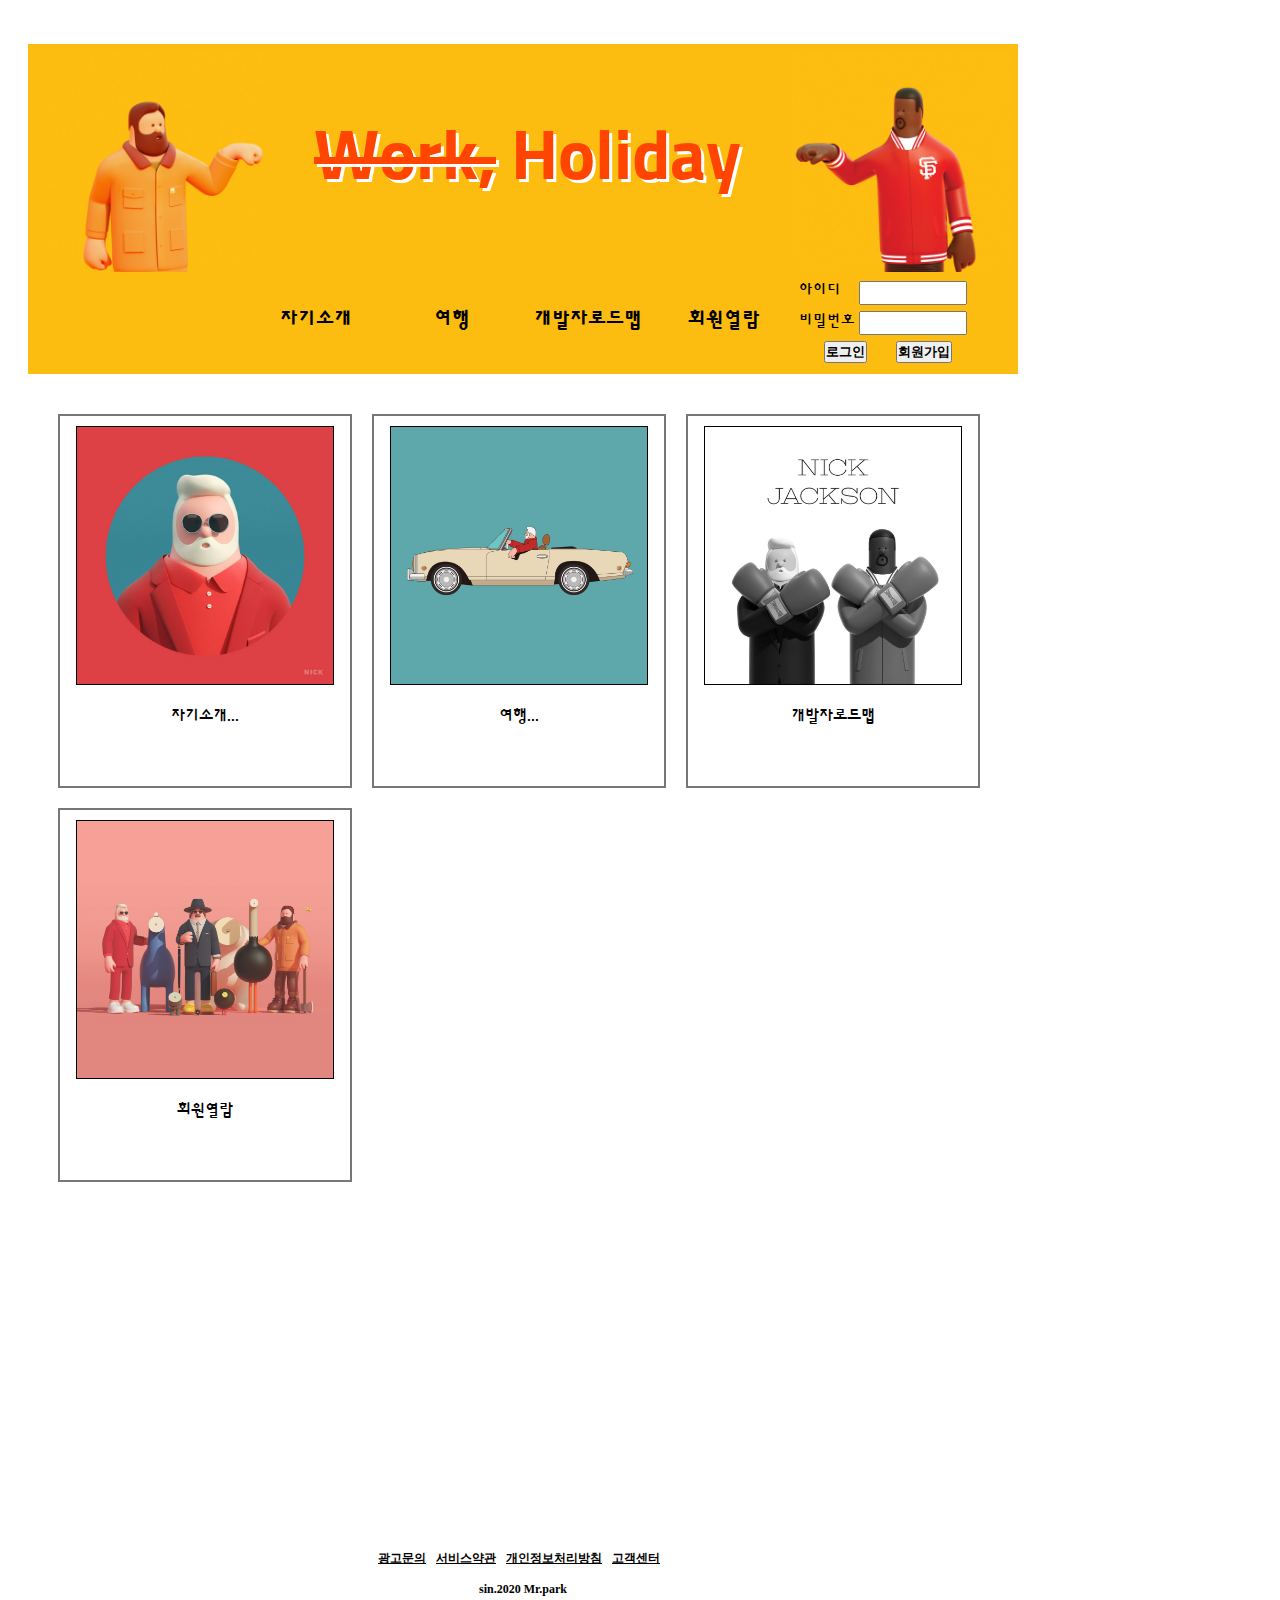
==== index.html @ 4a9917fa "첫 번 째 커 밋 git status" ====
<!DOCTYPE html>
<html lang="ko">
<head>
    <meta charset="UTF-8">
    <meta name="viewport" content="width=device-width, initial-scale=1.0">
    <script src="js/jquery-3.5.1.js"></script>
    <link href="https://fonts.googleapis.com/css2?family=Sunflower:wght@500&display=swap" rel="stylesheet">
    <link rel="stylesheet" href="css/index.css">
    <script src="js/index.js"></script>
    <title>Work-Holiday-index</title>
</head>
<body>
    <section id="container">
        <header id="header">
            <div id="icon1">
                <img src="images/24058934_1949676435292395_6886902241115207558_n.jpg" alt="">
            </div>
            <div id="page-name">
                <h1><a href="index.html"><del>Work,</del> Holiday</a></h1>
            </div>
            <div id="icon2">
                <img src="images/24131245_1949676438625728_6976240118002103382_n.jpg" id="">
            </div>
            <div id="header-menu">
                <ul>
                    <li class="main-menu"><a href="my-info.html">자기소개</a></li>
                    <li class="main-menu">
                        <a href="#">여행</a>
                        <ul class="sub-menu">
                            <li><a href="trip_paris.html">Paris</a></li>
                            <li><a href="trip_roma.html">Roma</a></li>
                            <li><a href="trip_praha.html">Praha</a></li>
                        </ul>
                    </li>
                    <li class="main-menu"><a href="load-map.html">개발자로드맵</a></li>
                    <li class="main-menu"><a href="member.html">회원열람</a></li>
                </ul>
            </div>
            <form action="" method="POST">
                <fieldset id="login">
                    <ul>
                        <li>
                            <label for="user-id">아이디</label>
                            <input type="text" id="user-id" name="user-id">
                        </li>
                        <li>
                            <label for="password">비밀번호</label>
                            <input type="password" id="password" name="password">
                        </li>
                    </ul>
                    <input type="button" value="로그인" id="login-btn">
                    <button type="button" id="login-btn" onclick="location.href='signup.html'">회원가입</button>
                </fieldset>
            </form>
            <form action="" method="GET">
                <fieldset id="login-member">
                    <ul>
                        <li>
                            <label for="hi">반갑습니다~!!</label>
                        </li>
                        
                    </ul>
                    <button type="button" id="logout-btn" >로그아웃</button>
                </fieldset>
            </form>
        </header>
        <section id="content">
            <div id="index-1">
                <img src="images/superfiction_1.jpg" alt="">
                <p>자기소개...</p>
            </div>
            <div id="index-2">
                <img src="images/92789855_2555708411355858_9049295410325094400_n.jpg" alt="">
                <p>여행...</p>
            </div>

            <div id="index-3">
                <img src="images/20664038_1902510023342370_6294707602237522524_n.jpg" alt="">
                <p>개발자로드맵</p>
            </div>

            <div id="index-4">
                <img src="images/816176e343fb9e7bc1f2718c.jpg" alt="">
                <p>회원열람</p>
            </div>
        </section>
        <footer id="footer">
            <div id="footer-menu">
                <ul>
                    <li><a href="#">광고문의</a></li>
                    <li><a href="#">서비스약관</a></li>
                    <li><a href="#">개인정보처리방침</a></li>
                    <li><a href="#">고객센터</a></li>
                </ul>
            </div>
            <br>
            <p>sin.2020 Mr.park</p>
        </footer>
    </section>
</body>
</html>
---- css/index.css ----
/* 전체 page 구성 */
#container  {width: 1000px; height: 1600px; background-color: rgb(255, 255, 255); 
            padding: 20px; font-family: 'Sunflower';}
#header     {width: 990px; height: 330px; background-color: rgb(252, 189, 16); margin-bottom: 10px;  
            }
#content    {width: 930px; height: 1080px; background-color: white; margin-bottom: 10px;overflow: hidden;
            padding: 30px;}
#footer     {width: 990px; height: 100px; background-color: #ffffff; text-align: center; overflow: hidden;}

/* header 내용 */
#icon1      {float:left; margin-left: 20px; margin-top:10px; }
#icon1 img  {width: 220px; padding:0px; margin:-2px;}
#page-name  {width:430px; float: left; margin-left: 50px; margin-top: 50px;}
#page-name a    {text-decoration: none; color:orangered; text-shadow: 3px 3px 0px white;
                font-size: 70px;}
#icon2      {float:left; margin-left: 50px; margin-top: 10px;}
#icon2 img  {width: 220px; padding:0px; margin:-2px;}
#header-menu {margin-top: 00px; margin-left:175px; width:700px; height:40px;
                }
.main-menu      {float: left; list-style: none;  position: relative; margin-top: 20px;
                width: 120px; height: 30px; margin-left: 10px; background-color:unset; 
                text-align: center; padding:3px; line-height: 45px; }
.main-menu a  {color: black; text-decoration: none; font-size: 20px; font-weight: bold;}
.sub-menu       {display:none; background-color: orangered; padding:0px;}
.sub-menu li    {width: 120px; height: 40px; list-style: none;}
.sub-menu a     {color:rgb(255, 210, 85)}
#header-menu li:hover .sub-menu{display:block;}
.sub-menu li :hover {color:white; }

#login      { width:200px; height:82.5px; border:0px; }
#login ul   {list-style: none; padding: 0; float: left; margin-left: 10px; margin:0px;}
#login li   {width: 200px; height: 30px;  float: left; }
#login li label { width: 60px; font-size: 15px; float: left;}
#login ul li input {width: 100px; height: 18px; }
#login-btn    {padding:0px; margin-left: 25px; font-size:13px; font-weight: bold;}

#login-member      { width:200px; height:82.5px; border:0px; display: none;}
#login-member ul   {list-style: none; padding: 0; margin-left: 60px; margin-top:10px; margin-bottom:0px;}
#logout-btn    {margin-left: 70px; margin-top: 10px; font-size:13px; font-weight: bold;}


/* content 내용 */
#index-1    {width: 270px; height: 350px; border:2px solid rgb(119, 119, 119); padding:10px; text-align: center;
            float: left;}
#index-1>img    {width: 95%; border:1px solid black;}
#index-2    {width: 270px; height: 350px; border:2px solid rgb(119, 119, 119); padding:10px; text-align: center;
            float: left; margin-left: 20px; margin-top: 0;}
#index-2>img    {width: 95%; border:1px solid black;}
#index-3    {width: 270px; height: 350px; border:2px solid rgb(119, 119, 119); padding:10px; text-align: center;
            float: left; margin-left: 20px; margin-top: 0;}
#index-3>img    {width: 95%; border:1px solid black;}
#index-4    {width: 270px; height: 350px; border:2px solid rgb(119, 119, 119); padding:10px; text-align: center;
            float: left; margin-left: 0px; margin-top: 20px;}
#index-4>img    {width: 95%; border:1px solid black;}

/* footer 내용 */
#footer-menu   {margin-left: 300px; }
#footer li  {list-style: none; float: left; margin-left: 10px; font-size: 12px; }
#footer ul li a{text-decoration: underline; color: black; font-family : "돋움체"; font-weight: bold;}
#footer p   {font-size: 12px; font-family : "돋움체"; font-weight: bold;}
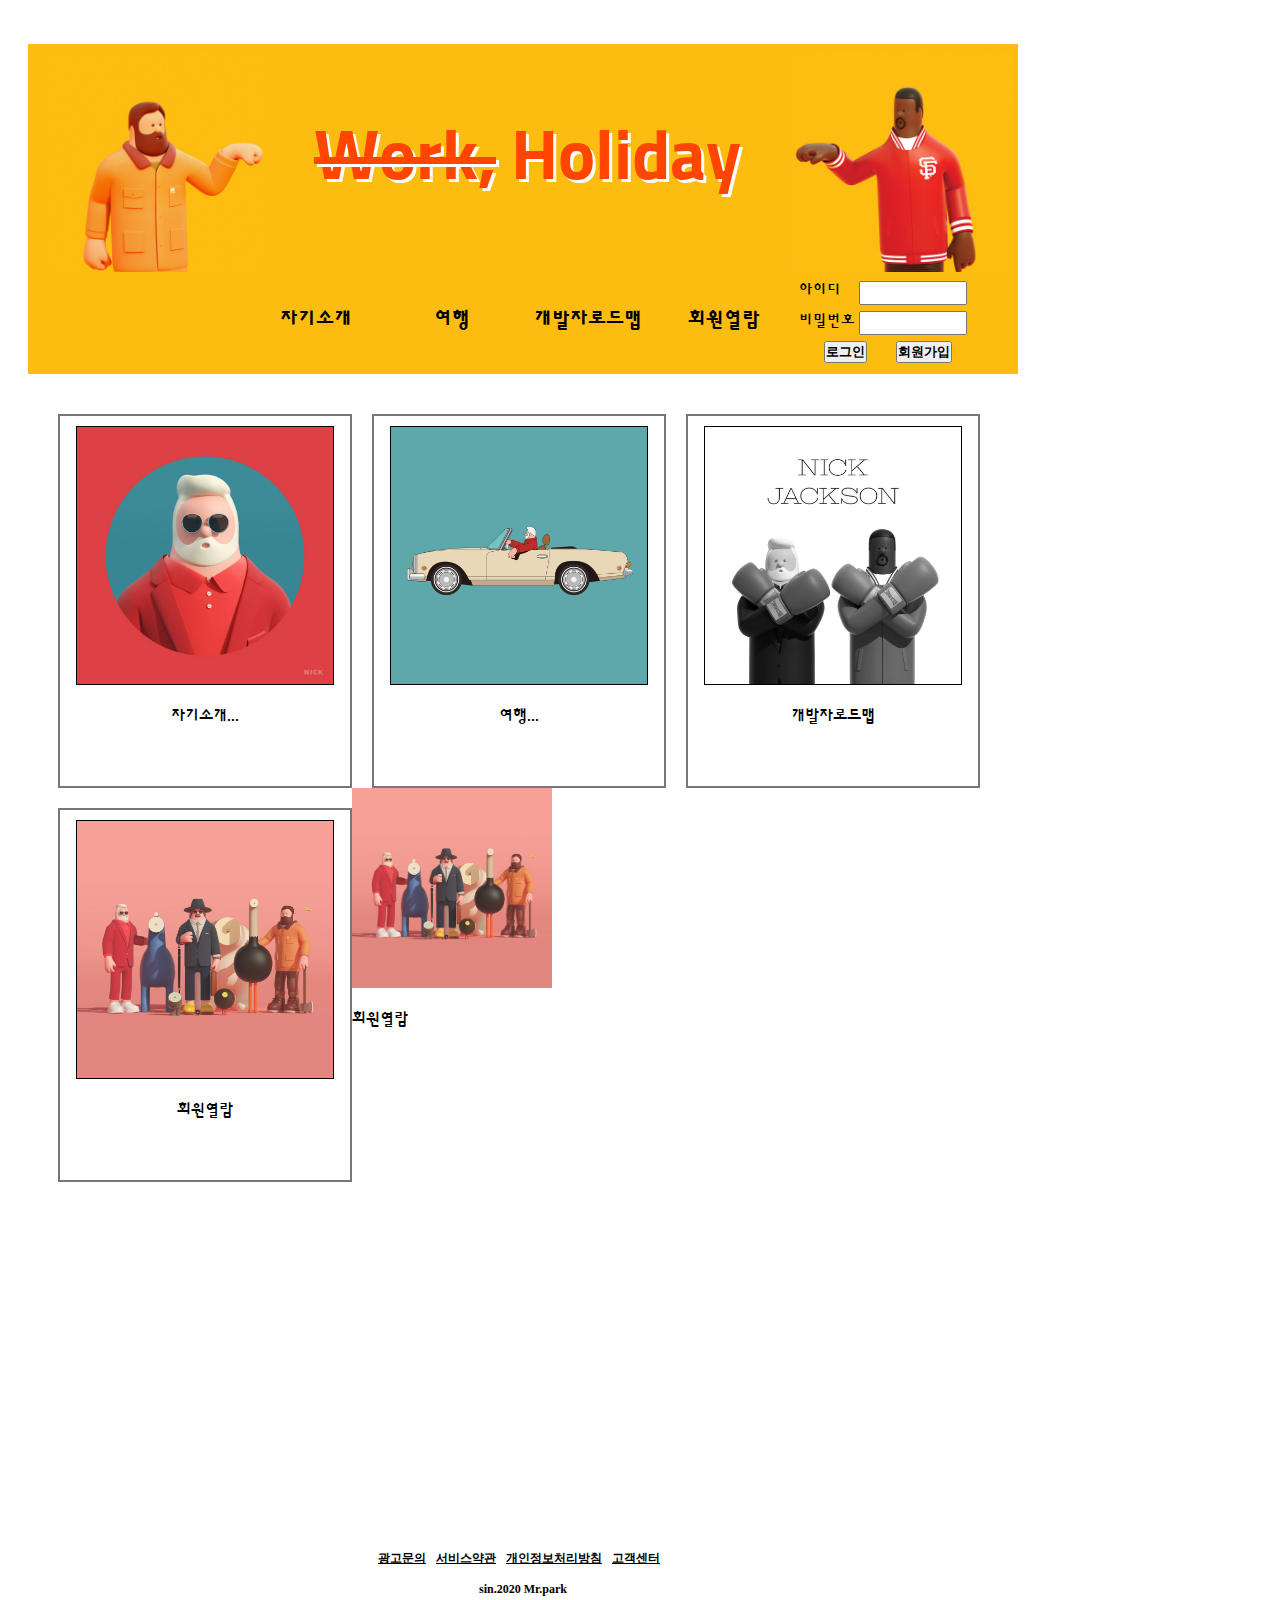
==== commit ed383424: "div5 이미지추가git status" ====
--- a/index.html
+++ b/index.html
@@ -83,6 +83,10 @@
                 <img src="images/816176e343fb9e7bc1f2718c.jpg" alt="">
                 <p>회원열람</p>
             </div>
+            <div id="index-5">
+                <img src="images/816176e343fb9e7bc1f2718c.jpg" alt="" width="200px">
+                <p>회원열람</p>
+            </div>
         </section>
         <footer id="footer">
             <div id="footer-menu">
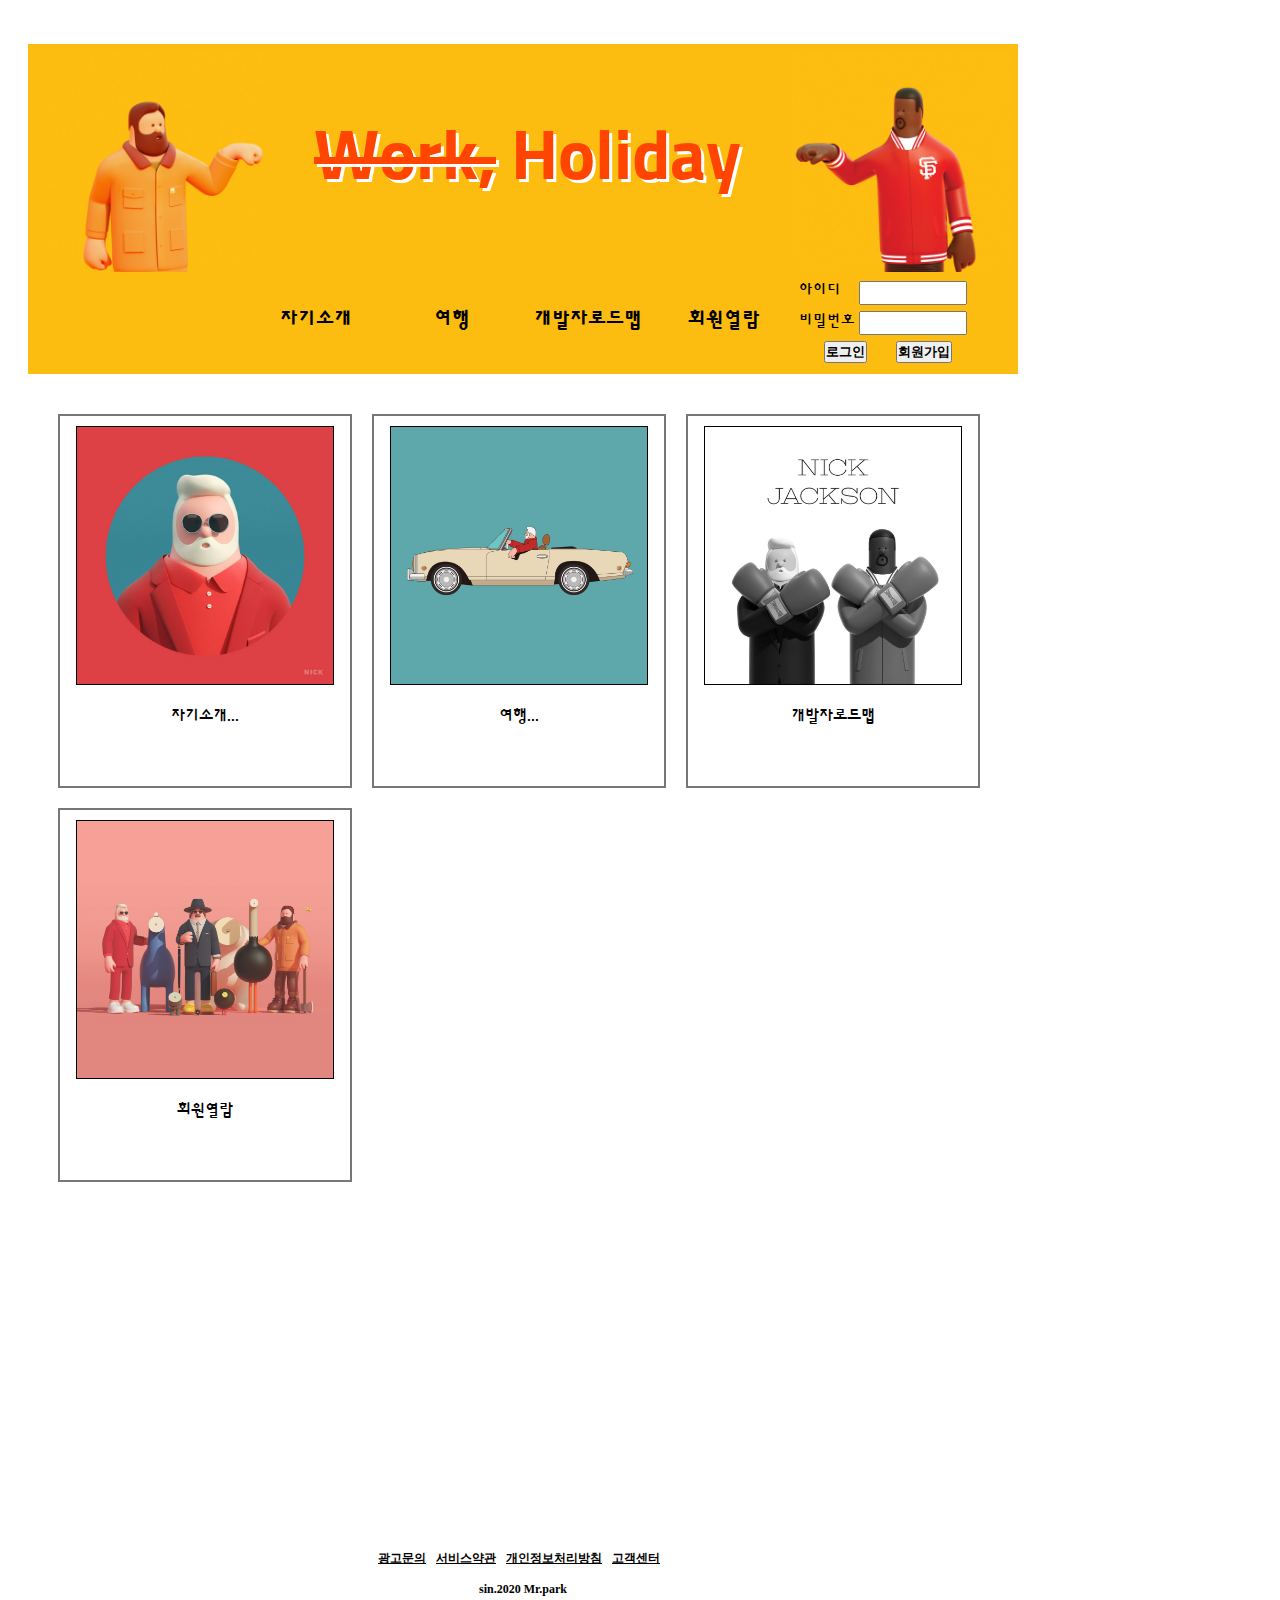
==== commit 47627297: "div5 이미지제거git status" ====
--- a/index.html
+++ b/index.html
@@ -83,10 +83,6 @@
                 <img src="images/816176e343fb9e7bc1f2718c.jpg" alt="">
                 <p>회원열람</p>
             </div>
-            <div id="index-5">
-                <img src="images/816176e343fb9e7bc1f2718c.jpg" alt="" width="200px">
-                <p>회원열람</p>
-            </div>
         </section>
         <footer id="footer">
             <div id="footer-menu">
